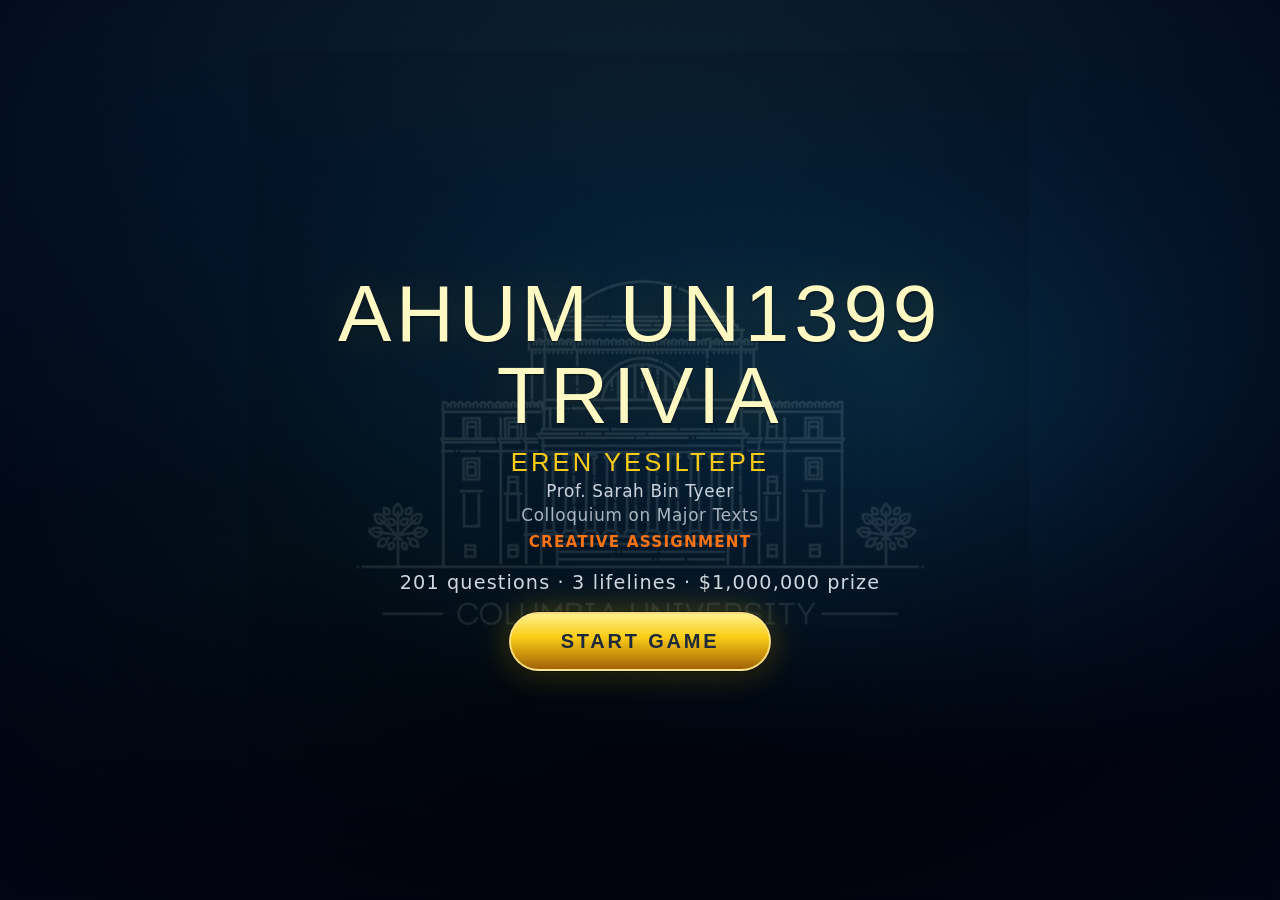
==== index.html @ 2cf1881d "Add files via upload" ====
<!DOCTYPE html>
<html lang="en">
<head>
<meta charset="UTF-8">
<meta name="viewport" content="width=device-width, initial-scale=1.0, viewport-fit=cover, maximum-scale=1.0, user-scalable=no">
<meta name="theme-color" content="#050a30">
<meta name="apple-mobile-web-app-capable" content="yes">
<meta name="apple-mobile-web-app-status-bar-style" content="black-translucent">
<title>AHUM UN1399 Trivia – Colloquium on Major Texts</title>
<link rel="stylesheet" href="styles.css">
</head>
<body>

<!-- ============ WELCOME SCREEN ============ -->
<div id="welcome" class="screen welcome active">
  <div class="welcome-logo">AHUM UN1399<br>TRIVIA</div>
  <div class="welcome-meta">
    <div class="welcome-name">Eren Yesiltepe</div>
    <div class="welcome-prof">Prof. Sarah Bin Tyeer</div>
    <div class="welcome-course">Colloquium on Major Texts</div>
    <div class="welcome-assignment">Creative Assignment</div>
  </div>
  <div class="welcome-subtitle">201 questions · 3 lifelines · $1,000,000 prize</div>
  <button class="btn" onclick="game.start()">START GAME</button>
</div>

<!-- ============ GAME SCREEN ============ -->
<div id="game" class="screen game">
  <div class="game-grid">
    <div class="play-area">
      <div class="top-bar">
        <span class="counter" id="counter">Question 1 / 15</span>
        <div class="lifelines">
          <div class="lifeline" id="ll-fifty" onclick="game.useFiftyFifty()" title="50:50 - Removes two wrong answers">50:50</div>
          <div class="lifeline" id="ll-audience" onclick="game.useAudience()" title="Ask the audience">👥</div>
          <div class="lifeline" id="ll-phone" onclick="game.usePhone()" title="Phone a friend">📞</div>
        </div>
        <button class="sound-toggle" id="sound-toggle" onclick="game.toggleSound()" title="Sound">🔊</button>
      </div>
      <div class="question-area">
        <div class="question-box" id="question-box"></div>
        <div class="answers" id="answers"></div>
      </div>
      <div class="footer">
        <button class="walk-away" id="walk-away-btn" onclick="game.askWalkAway()">TAKE THE MONEY</button>
      </div>
    </div>
    <div class="ladder-area" id="ladder"></div>
  </div>
</div>

<!-- ============ END SCREEN ============ -->
<div id="end" class="screen end">
  <div class="end-icon" id="end-icon">🏆</div>
  <h2 id="end-title"></h2>
  <div class="prize-display" id="end-prize"></div>
  <p id="end-message"></p>
  <button class="btn" onclick="location.reload()">PLAY AGAIN</button>
</div>

<!-- ============ MODALS ============ -->
<div class="modal-overlay" id="modal-confirm">
  <div class="modal">
    <h3>Is that your final answer?</h3>
    <p id="confirm-text" style="color: var(--orange); font-weight: bold; font-size: 1.2rem;"></p>
    <p style="font-size: 0.95rem; opacity: 0.85;">If you say yes, your answer will be locked in.</p>
    <div class="confirm-buttons">
      <button class="btn btn-yes" onclick="game.confirmAnswer()">YES, FINAL ANSWER</button>
      <button class="btn btn-no" onclick="game.cancelAnswer()">NO, LET ME THINK</button>
    </div>
  </div>
</div>

<div class="modal-overlay" id="modal-walkaway">
  <div class="modal">
    <h3>Are you sure you want to walk away?</h3>
    <p style="font-size: 1.1rem;">You'll leave with <strong style="color: var(--gold); font-size: 1.3em;" id="walkaway-amount"></strong>.</p>
    <div class="confirm-buttons">
      <button class="btn btn-yes" onclick="game.confirmWalkAway()">YES, WALK AWAY</button>
      <button class="btn btn-no" onclick="game.closeModal('modal-walkaway')">NO, KEEP PLAYING</button>
    </div>
  </div>
</div>

<div class="modal-overlay" id="modal-audience">
  <div class="modal">
    <h3>👥 Audience Poll Results</h3>
    <div class="audience-bars" id="audience-bars"></div>
    <button class="btn" onclick="game.closeModal('modal-audience')">CONTINUE</button>
  </div>
</div>

<div class="modal-overlay" id="modal-phone">
  <div class="modal">
    <h3>📞 Your Friend on the Phone</h3>
    <p id="phone-text" style="font-style: italic; font-size: 1.05rem; line-height: 1.6; color: var(--gold-light); margin: 22px 0;"></p>
    <button class="btn" onclick="game.closeModal('modal-phone')">CONTINUE</button>
  </div>
</div>

<!-- Load order matters: data first, then audio, then game logic -->
<script src="questions.js"></script>
<script src="audio.js"></script>
<script src="game.js"></script>
</body>
</html>
---- styles.css ----
* { box-sizing: border-box; margin: 0; padding: 0; -webkit-tap-highlight-color: transparent; }

:root {
  /* Columbia-style broadcast blues + gold runway */
  --bg-deep: #020617;
  --bg-mid: #082f49;
  --bg-light: #0c4a6e;
  --bg-glow: #155e75;
  --gold: #facc15;
  --gold-dark: #a16207;
  --gold-light: #fef9c3;
  --orange: #f97316;
  --orange-deep: #c2410c;
  --green: #22c55e;
  --green-bright: #4ade80;
  --red: #ef4444;
  --red-deep: #991b1b;
  --text: #f8fafc;
  --safe: #fde047;
  --vh: 1vh;
  --font-display: 'Bebas Neue', 'Impact', sans-serif;
  --font-ui: 'DM Sans', 'Segoe UI', system-ui, sans-serif;
  --font-mono-stats: 'Montserrat', sans-serif;
}

html, body {
  height: 100%;
  font-family: var(--font-ui);
  color: var(--text);
  background:
    radial-gradient(ellipse 120% 80% at 50% -20%, rgba(250, 204, 21, 0.12) 0%, transparent 52%),
    radial-gradient(ellipse at 70% 40%, rgba(8, 47, 73, 0.95) 0%, transparent 55%),
    radial-gradient(ellipse at 20% 60%, rgba(6, 78, 59, 0.18) 0%, transparent 45%),
    linear-gradient(180deg, var(--bg-mid) 0%, var(--bg-deep) 55%, #000 100%);
  background-color: var(--bg-deep);
  background-attachment: fixed;
  overflow: hidden;
  user-select: none;
  -webkit-user-select: none;
  -webkit-text-size-adjust: 100%;
  touch-action: manipulation;
}

.stage-vignette {
  position: fixed;
  inset: 0;
  pointer-events: none;
  z-index: 3;
  background: radial-gradient(ellipse at center, transparent 52%, rgba(0, 0, 0, 0.38) 100%);
}

body {
  padding: env(safe-area-inset-top) env(safe-area-inset-right) env(safe-area-inset-bottom) env(safe-area-inset-left);
}

body::before {
  content: '';
  position: fixed;
  inset: 0;
  background:
    linear-gradient(rgba(15, 23, 42, 0.18) 1px, transparent 1px),
    linear-gradient(90deg, rgba(15, 23, 42, 0.15) 1px, transparent 1px);
  background-size: 100% 5px, 5px 100%;
  opacity: 0.22;
  pointer-events: none;
  z-index: 1;
}

.screen {
  display: none;
  position: relative;
  z-index: 4;
}
.screen.active { display: flex; }

.welcome-broadcast-strip {
  position: absolute;
  top: 0;
  left: 0;
  right: 0;
  display: flex;
  align-items: center;
  justify-content: space-between;
  gap: 12px;
  flex-wrap: wrap;
  padding: 8px 20px;
  font-family: var(--font-mono-stats);
  font-size: 0.62rem;
  font-weight: 600;
  letter-spacing: 0.2em;
  text-transform: uppercase;
  background: rgba(15, 23, 42, 0.92);
  border-bottom: 1px solid rgba(250, 204, 21, 0.2);
  color: rgba(248, 250, 252, 0.78);
  z-index: 2;
}
.strip-live {
  color: rgba(251, 113, 133, 0.95);
}
.strip-title {
  flex: 1;
  text-align: center;
  color: var(--gold-light);
  line-height: 1.25;
  letter-spacing: 0.06em;
  font-size: clamp(0.52rem, 1.2vw, 0.68rem);
  max-width: 78%;
  padding: 0 6px;
}
.strip-prize-top {
  color: rgba(226, 232, 240, 0.9);
}

.welcome-frame {
  position: relative;
  padding: 44px 36px 40px;
  border: 1px solid rgba(250, 204, 21, 0.22);
  border-radius: 12px;
  background: rgba(15, 23, 42, 0.55);
  backdrop-filter: blur(12px);
  -webkit-backdrop-filter: blur(12px);
  box-shadow:
    0 1px 0 rgba(255, 255, 255, 0.04),
    0 32px 64px rgba(0, 0, 0, 0.5);
}

.welcome-corner {
  position: absolute;
  width: 22px;
  height: 22px;
  border-color: var(--gold);
  border-style: solid;
  pointer-events: none;
}
.welcome-corner.tl { top: 10px; left: 10px; border-width: 3px 0 0 3px; }
.welcome-corner.tr { top: 10px; right: 10px; border-width: 3px 3px 0 0; }
.welcome-corner.bl { bottom: 10px; left: 10px; border-width: 0 0 3px 3px; }
.welcome-corner.br { bottom: 10px; right: 10px; border-width: 0 3px 3px 0; }

/* === WELCOME SCREEN === */
.welcome {
  flex-direction: column;
  justify-content: center;
  align-items: center;
  min-height: 100vh;
  min-height: calc(var(--vh, 1vh) * 100);
  text-align: center;
  padding: 72px 20px 28px;
  position: relative;
  overflow: hidden;
}
.welcome::before {
  content: '';
  position: absolute;
  inset: 0;
  background-image: url('columbia-logo.png');
  background-repeat: no-repeat;
  background-position: center 42%;
  background-size: clamp(420px, 75vw, 780px) auto;
  filter: invert(1) brightness(1.4) sepia(0.3) hue-rotate(15deg) saturate(2);
  opacity: 0.10;
  pointer-events: none;
  z-index: 0;
  mix-blend-mode: screen;
}
.welcome::after {
  content: '';
  position: absolute;
  inset: 0;
  background: radial-gradient(ellipse at center, transparent 30%, rgba(2, 6, 23, 0.55) 70%, rgba(2, 6, 23, 0.85) 100%);
  pointer-events: none;
  z-index: 1;
}
.welcome > * {
  position: relative;
  z-index: 2;
}
.welcome-logo {
  font-family: var(--font-display);
  font-size: clamp(2.4rem, 9vw, 5rem);
  font-weight: 400;
  color: var(--gold-light);
  text-shadow:
    0 1px 2px rgba(0, 0, 0, 0.6),
    0 0 40px rgba(250, 204, 21, 0.15);
  margin-bottom: 12px;
  letter-spacing: 0.06em;
  animation: pulse-glow 4s ease-in-out infinite;
  line-height: 1.02;
}
.welcome-logo-accent {
  color: var(--gold);
  display: inline-block;
  margin-top: 0.06em;
}
.welcome-logo-img {
  width: clamp(80px, 15vw, 130px);
  height: auto;
  margin-bottom: 16px;
  filter: brightness(0) invert(1) opacity(0.85);
  animation: pulse-glow 4s ease-in-out infinite;
}
.welcome-meta {
  display: flex;
  flex-direction: column;
  align-items: center;
  gap: 4px;
  margin-bottom: 20px;
}
.welcome-name {
  font-family: var(--font-display);
  font-size: clamp(1.1rem, 3vw, 1.6rem);
  color: var(--gold);
  letter-spacing: 0.12em;
  text-transform: uppercase;
}
.welcome-prof {
  font-size: clamp(0.85rem, 2vw, 1.05rem);
  color: rgba(226, 232, 240, 0.9);
  letter-spacing: 0.04em;
}
.welcome-course {
  font-size: clamp(0.85rem, 2vw, 1.05rem);
  color: rgba(226, 232, 240, 0.75);
  letter-spacing: 0.04em;
}
.welcome-assignment {
  font-size: clamp(0.78rem, 1.8vw, 0.95rem);
  color: var(--orange);
  letter-spacing: 0.08em;
  text-transform: uppercase;
  margin-top: 4px;
  font-weight: 600;
}
.welcome-subtitle {
  color: rgba(226, 232, 240, 0.92);
  font-size: clamp(0.9rem, 2.1vw, 1.2rem);
  margin-bottom: 18px;
  letter-spacing: 0.06em;
  padding: 0 10px;
  font-weight: 500;
}
.welcome-subtitle strong {
  color: var(--gold);
}

.welcome-modes-intro {
  max-width: 28rem;
  margin: -12px auto 26px auto;
  font-size: 0.875rem;
  line-height: 1.55;
  color: rgba(203, 213, 225, 0.9);
  font-weight: 400;
}

.start-options {
  display: flex;
  flex-direction: column;
  gap: 14px;
  align-items: stretch;
  width: 100%;
  max-width: 22rem;
  margin-top: 0;
}

.btn-primary-game {
  width: 100%;
}

.btn-outline-game {
  width: 100%;
  margin: 0;
  padding: 14px 28px;
  font-size: 0.82rem;
  letter-spacing: 0.14em;
  background: transparent;
  color: var(--gold-light);
  border: 1px solid rgba(250, 204, 21, 0.45);
  box-shadow: none;
}
.btn-outline-game:hover {
  background: rgba(250, 204, 21, 0.08);
  border-color: rgba(250, 204, 21, 0.75);
  transform: translateY(-1px);
  box-shadow: 0 8px 24px rgba(0, 0, 0, 0.3);
}

#bank-count {
  font-variant-numeric: tabular-nums;
}

@keyframes pulse-glow {
  0%, 100% { opacity: 1; transform: translateY(0); }
  50% { opacity: 0.93; transform: translateY(-1px); }
}

.btn {
  background: linear-gradient(180deg, #fef08a 0%, var(--gold) 42%, var(--gold-dark) 100%);
  color: #1e293b;
  border: 2px solid rgba(253, 230, 138, 0.9);
  padding: 16px 50px;
  font-size: clamp(0.95rem, 1.8vw, 1.25rem);
  font-weight: 800;
  border-radius: 999px;
  cursor: pointer;
  transition: transform 0.2s ease, box-shadow 0.2s ease;
  letter-spacing: 0.14em;
  box-shadow:
    0 0 0 1px rgba(0, 0, 0, 0.35),
    0 8px 24px rgba(0, 0, 0, 0.45),
    0 0 32px rgba(250, 204, 21, 0.35);
  font-family: var(--font-mono-stats);
  text-transform: uppercase;
  min-height: 48px;
}
.btn:hover {
  transform: scale(1.05) translateY(-2px);
  box-shadow: 0 0 50px rgba(255, 215, 0, 0.9), 0 6px 20px rgba(0,0,0,0.4);
}
.btn:active { transform: scale(0.98); }

/* === GAME SCREEN === */
.game {
  flex-direction: column;
  height: 100vh;
  height: calc(var(--vh, 1vh) * 100);
  padding: 12px 14px 14px;
  gap: 10px;
}

.studio-header {
  flex-shrink: 0;
  display: flex;
  align-items: center;
  justify-content: space-between;
  gap: 12px;
  flex-wrap: wrap;
  padding: 8px 12px;
  background: rgba(15, 23, 42, 0.75);
  border: 1px solid rgba(250, 204, 21, 0.25);
  border-radius: 6px;
  box-shadow: inset 0 1px 0 rgba(255, 255, 255, 0.05);
}

.studio-brand {
  display: flex;
  flex-direction: column;
  gap: 2px;
}
.studio-mark {
  font-family: var(--font-display);
  font-size: clamp(1.35rem, 3.5vw, 1.75rem);
  letter-spacing: 0.08em;
  color: var(--gold-light);
  line-height: 1;
}
.studio-sub {
  font-size: 0.7rem;
  font-weight: 600;
  letter-spacing: 0.12em;
  text-transform: uppercase;
  color: rgba(148, 163, 184, 0.95);
}

.studio-badges {
  display: flex;
  flex-wrap: wrap;
  gap: 8px;
  align-items: center;
  justify-content: flex-end;
}
.badge-live {
  font-family: var(--font-mono-stats);
  font-weight: 800;
  font-size: 0.65rem;
  letter-spacing: 0.14em;
  padding: 5px 10px;
  border-radius: 4px;
  background: rgba(127, 29, 29, 0.6);
  color: #fecaca;
  border: 1px solid rgba(248, 113, 113, 0.5);
}
.badge-prize {
  font-family: var(--font-mono-stats);
  font-size: 0.62rem;
  font-weight: 700;
  letter-spacing: 0.14em;
  color: rgba(226, 232, 240, 0.9);
  padding: 5px 10px;
  border-radius: 4px;
  background: rgba(12, 74, 110, 0.55);
  border: 1px solid rgba(56, 189, 248, 0.35);
}
.badge-prize strong {
  display: inline-block;
  margin-left: 6px;
  color: var(--gold);
}

.game-grid {
  display: grid;
  grid-template-columns: 1fr minmax(248px, 300px);
  gap: 16px;
  flex: 1;
  min-height: 0;
}
.play-area {
  display: flex;
  flex-direction: column;
  min-width: 0;
}

.stage-panel {
  flex: 1;
  display: flex;
  flex-direction: column;
  min-height: 0;
  padding: 14px 16px 14px;
  background: linear-gradient(180deg, rgba(15, 23, 42, 0.55) 0%, rgba(2, 6, 23, 0.75) 100%);
  border: 1px solid rgba(250, 204, 21, 0.28);
  border-radius: 8px;
  box-shadow:
    0 0 0 1px rgba(0, 0, 0, 0.55),
    0 20px 50px rgba(0, 0, 0, 0.5),
    inset 0 1px 0 rgba(255, 255, 255, 0.04);
}

.ladder-column {
  display: flex;
  flex-direction: column;
  min-height: 0;
}
.ladder-heading {
  font-family: var(--font-mono-stats);
  font-size: 0.68rem;
  font-weight: 800;
  letter-spacing: 0.22em;
  text-transform: uppercase;
  color: rgba(226, 232, 240, 0.8);
  margin-bottom: 8px;
  padding-left: 4px;
}
.top-bar {
  display: flex;
  align-items: center;
  justify-content: space-between;
  margin-bottom: 20px;
  gap: 15px;
  flex-wrap: wrap;
}
.counter {
  background: rgba(15, 23, 42, 0.9);
  border: 1px solid rgba(250, 204, 21, 0.55);
  padding: 7px 16px;
  border-radius: 6px;
  color: var(--gold-light);
  font-weight: 700;
  font-size: 0.82rem;
  white-space: nowrap;
  font-family: var(--font-mono-stats);
  letter-spacing: 0.06em;
  box-shadow: inset 0 0 18px rgba(250, 204, 21, 0.08);
}

.lifelines {
  display: flex;
  gap: 8px;
  flex: 1;
  justify-content: center;
  flex-wrap: wrap;
  align-items: center;
  max-width: 100%;
}
.lifeline {
  width: 64px;
  height: 64px;
  border: 2px solid rgba(253, 230, 138, 0.75);
  border-radius: 50%;
  background: radial-gradient(circle at 35% 30%, rgba(56, 189, 248, 0.18), var(--bg-deep) 70%);
  cursor: pointer;
  display: flex;
  align-items: center;
  justify-content: center;
  flex-direction: column;
  gap: 0;
  font-size: 0.82rem;
  font-weight: 800;
  color: var(--gold-light);
  transition: transform 0.2s ease, box-shadow 0.2s ease;
  position: relative;
  flex-shrink: 0;
  font-family: var(--font-mono-stats);
  letter-spacing: 0.04em;
  box-shadow: 0 4px 12px rgba(0, 0, 0, 0.35);
}

.lifeline-label {
  line-height: 1;
}

.lifeline-ico {
  font-size: 1.25rem;
  line-height: 1;
}

.lifeline-sr {
  position: absolute;
  width: 1px;
  height: 1px;
  padding: 0;
  margin: -1px;
  overflow: hidden;
  clip: rect(0, 0, 0, 0);
  white-space: nowrap;
  border: 0;
}

.lifeline-switch {
  border-color: rgba(56, 189, 248, 0.7);
}
.lifeline-clue {
  border-color: rgba(244, 114, 182, 0.75);
}
.lifeline:hover:not(.used):not(.locked) {
  transform: scale(1.12) translateY(-3px);
  box-shadow: 0 0 25px var(--gold), 0 5px 15px rgba(0,0,0,0.4);
  background: radial-gradient(circle at 30% 30%, var(--bg-glow), var(--bg-light));
}
.lifeline.used, .lifeline.locked {
  cursor: not-allowed;
  opacity: 0.35;
  filter: grayscale(80%);
}
.lifeline.used::after {
  content: '';
  position: absolute;
  inset: -3px;
  border-radius: 50%;
  background: linear-gradient(135deg, transparent 45%, var(--red) 47%, var(--red) 53%, transparent 55%);
  pointer-events: none;
}
.sound-toggle {
  background: rgba(0,0,0,0.4);
  border: 2px solid var(--gold);
  border-radius: 50%;
  width: 45px;
  height: 45px;
  cursor: pointer;
  font-size: 1.2rem;
  color: var(--gold);
  display: flex;
  align-items: center;
  justify-content: center;
  transition: all 0.2s;
  flex-shrink: 0;
}
.sound-toggle:hover { transform: scale(1.1); box-shadow: 0 0 15px var(--gold); }

.question-area {
  flex: 1;
  display: flex;
  flex-direction: column;
  justify-content: center;
  min-height: 0;
}
.question-box {
  background:
    linear-gradient(180deg, rgba(12, 74, 110, 0.55) 0%, rgba(2, 6, 23, 0.92) 100%);
  border: 2px solid rgba(250, 204, 21, 0.45);
  border-radius: 10px;
  padding: 32px 26px 24px;
  min-height: 110px;
  display: flex;
  align-items: center;
  justify-content: center;
  text-align: center;
  font-size: clamp(0.95rem, 1.85vw, 1.35rem);
  font-weight: 600;
  box-shadow:
    0 0 40px rgba(250, 204, 21, 0.12),
    inset 0 0 40px rgba(8, 47, 73, 0.5),
    0 12px 32px rgba(0, 0, 0, 0.45);
  margin-bottom: 22px;
  line-height: 1.5;
  position: relative;
  animation: slide-in 0.5s ease-out;
}

.question-box::before {
  content: 'Columbia Quiz';
  position: absolute;
  top: 10px;
  left: 14px;
  font-family: var(--font-mono-stats);
  font-size: 0.58rem;
  font-weight: 800;
  letter-spacing: 0.28em;
  text-transform: uppercase;
  color: rgba(226, 232, 240, 0.45);
  pointer-events: none;
}

.question-box::after {
  content: '';
  position: absolute;
  bottom: -2px;
  left: -2px;
  right: -2px;
  height: 4px;
  background: linear-gradient(90deg, transparent, rgba(250, 204, 21, 0.55), transparent);
  pointer-events: none;
}
@keyframes slide-in {
  from { transform: translateY(20px); opacity: 0; }
  to { transform: translateY(0); opacity: 1; }
}

.answers {
  display: grid;
  grid-template-columns: 1fr 1fr;
  gap: 15px;
}
.answer {
  background: linear-gradient(135deg, var(--bg-light) 0%, var(--bg-mid) 100%);
  border: 2px solid var(--gold);
  border-radius: 50px;
  padding: 15px 22px;
  font-size: clamp(0.85rem, 1.4vw, 1.15rem);
  cursor: pointer;
  display: flex;
  align-items: center;
  gap: 12px;
  transition: all 0.3s;
  text-align: left;
  position: relative;
  overflow: hidden;
  font-family: inherit;
  color: white;
  font-weight: 600;
  min-height: 60px;
  animation: answer-in 0.4s ease-out backwards;
}
.answer:nth-child(1) { animation-delay: 0.1s; }
.answer:nth-child(2) { animation-delay: 0.2s; }
.answer:nth-child(3) { animation-delay: 0.3s; }
.answer:nth-child(4) { animation-delay: 0.4s; }
@keyframes answer-in {
  from { transform: translateX(-30px); opacity: 0; }
  to { transform: translateX(0); opacity: 1; }
}
.answer .letter {
  color: var(--gold);
  font-weight: 900;
  font-size: 1.15em;
  min-width: 28px;
  flex-shrink: 0;
}
.answer:hover:not(.disabled):not(.locked) {
  background: linear-gradient(135deg, var(--bg-glow) 0%, var(--bg-light) 100%);
  box-shadow: 0 0 22px var(--gold);
  transform: scale(1.02);
}
.answer.selected {
  background: linear-gradient(135deg, var(--orange), var(--orange-deep));
  border-color: var(--orange);
  box-shadow: 0 0 35px var(--orange);
  animation: pulse-orange 0.9s ease-in-out infinite;
}
.answer.selected .letter { color: white; }
@keyframes pulse-orange {
  0%, 100% { box-shadow: 0 0 30px var(--orange); }
  50% { box-shadow: 0 0 55px var(--orange), 0 0 80px var(--orange); }
}
.answer.correct {
  background: linear-gradient(135deg, var(--green), #008040) !important;
  border-color: var(--green) !important;
  box-shadow: 0 0 50px var(--green) !important;
  animation: flash-green 0.5s ease 4 !important;
}
.answer.correct .letter { color: white !important; }
@keyframes flash-green {
  0%, 100% { background: linear-gradient(135deg, var(--green), #008040); }
  50% { background: linear-gradient(135deg, var(--green-bright), var(--green)); box-shadow: 0 0 80px var(--green-bright); }
}
.answer.wrong {
  background: linear-gradient(135deg, var(--red), var(--red-deep)) !important;
  border-color: var(--red) !important;
  box-shadow: 0 0 35px var(--red) !important;
  animation: shake 0.4s ease 2 !important;
}
.answer.wrong .letter { color: white !important; }
@keyframes shake {
  0%, 100% { transform: translateX(0); }
  25% { transform: translateX(-8px); }
  75% { transform: translateX(8px); }
}
.answer.disabled, .answer.locked { cursor: not-allowed; }
.answer.hidden {
  visibility: hidden;
  opacity: 0;
  transition: opacity 0.4s;
}

/* === MONEY LADDER === */
.ladder-area {
  flex: 1;
  min-height: 0;
  background: linear-gradient(180deg, rgba(15, 23, 42, 0.85) 0%, rgba(2, 6, 23, 0.75) 100%);
  border: 1px solid rgba(250, 204, 21, 0.35);
  border-radius: 8px;
  padding: 10px 6px;
  overflow-y: auto;
  display: flex;
  flex-direction: column-reverse;
  gap: 4px;
  box-shadow: inset 0 0 28px rgba(8, 47, 73, 0.45);
  -webkit-overflow-scrolling: touch;
}
.ladder-area::-webkit-scrollbar { width: 6px; height: 6px; }
.ladder-area::-webkit-scrollbar-track { background: transparent; }
.ladder-area::-webkit-scrollbar-thumb { background: var(--gold-dark); border-radius: 3px; }

.rung {
  display: flex;
  justify-content: space-between;
  align-items: center;
  padding: 8px 12px;
  border-radius: 6px;
  font-weight: 700;
  transition: transform 0.25s ease, box-shadow 0.25s ease, color 0.25s;
  font-size: 0.86rem;
  font-family: var(--font-mono-stats);
  letter-spacing: 0.03em;
  color: rgba(226, 232, 240, 0.5);
}
.rung.safe { color: var(--safe); font-weight: 800; }
.rung.current {
  background: linear-gradient(90deg, #9a3412, var(--orange), #9a3412);
  color: white !important;
  border: 1px solid rgba(254, 215, 170, 0.45);
  box-shadow: 0 0 20px rgba(249, 115, 22, 0.45), inset 0 0 12px rgba(255, 255, 255, 0.08);
  transform: scale(1.03);
}
.rung.passed {
  color: var(--gold-light);
  text-shadow: 0 0 10px rgba(250, 204, 21, 0.25);
}
.rung-num {
  opacity: 0.85;
  margin-right: 8px;
  display: inline-block;
  min-width: 18px;
  text-align: right;
  font-variant-numeric: tabular-nums;
}
.rung-amount {
  font-weight: 800;
  font-size: 0.98em;
}

/* === FOOTER === */
.footer {
  margin-top: 20px;
  display: flex;
  justify-content: center;
  gap: 15px;
  flex-wrap: wrap;
}
.walk-away {
  background: linear-gradient(135deg, var(--red-deep), #5e0000);
  color: white;
  border: 2px solid #ff6666;
  padding: 11px 32px;
  font-size: 0.95rem;
  font-weight: bold;
  border-radius: 30px;
  cursor: pointer;
  transition: all 0.25s;
  font-family: inherit;
  letter-spacing: 1px;
  min-height: 44px;
}
.walk-away:hover:not(:disabled) {
  box-shadow: 0 0 25px var(--red);
  transform: scale(1.05);
  background: linear-gradient(135deg, var(--red), var(--red-deep));
}
.walk-away:disabled {
  opacity: 0.4;
  cursor: not-allowed;
}

/* === END SCREEN === */
.end {
  flex-direction: column;
  justify-content: center;
  align-items: center;
  min-height: 100vh;
  min-height: calc(var(--vh, 1vh) * 100);
  text-align: center;
  padding: 20px;
}
.end-icon {
  font-size: clamp(3rem, 10vw, 6rem);
  margin-bottom: 10px;
  animation: bounce 1.5s ease-in-out infinite;
}
.end h2 {
  font-size: clamp(1.4rem, 4vw, 3rem);
  margin-bottom: 15px;
  color: var(--gold);
  text-shadow: 0 0 20px var(--gold-dark);
  padding: 0 10px;
}
.prize-display {
  font-size: clamp(1.8rem, 7vw, 5rem);
  color: var(--gold);
  text-shadow: 0 0 30px var(--gold), 0 0 60px var(--gold-dark);
  margin: 20px 0 30px 0;
  font-weight: 900;
  letter-spacing: 2px;
  animation: pulse-glow 2s ease-in-out infinite;
}
.end p {
  font-size: clamp(0.95rem, 2vw, 1.3rem);
  margin-bottom: 30px;
  color: var(--gold-light);
  max-width: 600px;
  line-height: 1.6;
  padding: 0 15px;
}
@keyframes bounce {
  0%, 100% { transform: translateY(0); }
  50% { transform: translateY(-15px); }
}

/* === MODAL === */
.modal-overlay {
  position: fixed;
  inset: 0;
  background: rgba(0, 0, 0, 0.85);
  display: none;
  justify-content: center;
  align-items: center;
  z-index: 100;
  padding: 20px;
  backdrop-filter: blur(4px);
  -webkit-backdrop-filter: blur(4px);
  overflow-y: auto;
}
.modal-overlay.active {
  display: flex;
  animation: fade-in 0.3s ease;
}
@keyframes fade-in {
  from { opacity: 0; }
  to { opacity: 1; }
}
.modal {
  background: linear-gradient(135deg, var(--bg-mid), var(--bg-deep));
  border: 3px solid var(--gold);
  border-radius: 20px;
  padding: 35px 30px;
  max-width: 520px;
  width: 100%;
  text-align: center;
  box-shadow: 0 0 60px var(--gold), 0 10px 40px rgba(0,0,0,0.5);
  animation: pop-in 0.35s cubic-bezier(0.34, 1.56, 0.64, 1);
  max-height: calc(100vh - 40px);
  overflow-y: auto;
}
@keyframes pop-in {
  from { transform: scale(0.7); opacity: 0; }
  to { transform: scale(1); opacity: 1; }
}
.modal h3 {
  color: var(--gold-light);
  margin-bottom: 18px;
  font-size: clamp(1.1rem, 3vw, 1.7rem);
  text-shadow: 0 0 15px var(--gold-dark);
  line-height: 1.3;
  font-family: var(--font-display);
  letter-spacing: 0.04em;
}

.modal-clue-text {
  font-size: 1.08rem;
  line-height: 1.55;
  color: rgba(254, 240, 138, 0.95);
  margin: 10px 0 6px;
  font-weight: 500;
}
.modal p {
  margin: 12px 0;
  font-size: 1.05rem;
  line-height: 1.5;
}
.confirm-buttons {
  display: flex;
  gap: 15px;
  justify-content: center;
  margin-top: 25px;
  flex-wrap: wrap;
}
.btn-yes {
  background: linear-gradient(135deg, var(--green-bright), var(--green));
  color: white;
  border-color: var(--green);
  box-shadow: 0 0 20px rgba(0,200,80,0.4);
  padding: 12px 28px;
  font-size: 1rem;
}
.btn-no {
  background: linear-gradient(135deg, var(--red), var(--red-deep));
  color: white;
  border-color: var(--red);
  box-shadow: 0 0 20px rgba(255,23,68,0.4);
  padding: 12px 28px;
  font-size: 1rem;
}

/* === AUDIENCE CHART === */
.audience-bars {
  display: flex;
  justify-content: space-around;
  align-items: flex-end;
  height: 220px;
  gap: 15px;
  margin: 30px 10px 35px 10px;
  padding: 0 5px;
}
.audience-col {
  flex: 1;
  display: flex;
  flex-direction: column;
  align-items: center;
  gap: 6px;
  height: 100%;
  justify-content: flex-end;
  position: relative;
}
.audience-percent {
  font-weight: bold;
  font-size: 1.05rem;
  color: var(--gold);
  text-shadow: 0 0 8px var(--gold-dark);
}
.audience-bar {
  width: 100%;
  background: linear-gradient(0deg, var(--gold-dark), var(--gold), var(--gold-light));
  border-radius: 5px 5px 0 0;
  transition: height 1.6s cubic-bezier(0.34, 1.4, 0.64, 1);
  height: 0;
  box-shadow: 0 0 12px rgba(255,215,0,0.4), inset 0 0 8px rgba(255,255,255,0.2);
  border: 1px solid var(--gold);
  border-bottom: none;
}
.audience-letter {
  font-weight: 900;
  font-size: 1.2rem;
  color: var(--gold);
}

/* === RESPONSIVE === */
@media (max-width: 900px) {
  .studio-header {
    flex-direction: column;
    align-items: flex-start;
  }
  .studio-badges { justify-content: flex-start; }
  .game-grid {
    grid-template-columns: 1fr;
    grid-template-rows: auto 1fr;
  }
  .ladder-column {
    flex-direction: row;
    align-items: center;
    gap: 12px;
  }
  .ladder-heading {
    writing-mode: vertical-rl;
    transform: rotate(180deg);
    margin-bottom: 0;
    flex-shrink: 0;
    letter-spacing: 0.12em;
  }
  .ladder-area {
    max-height: 110px;
    flex-direction: row-reverse;
    overflow-x: auto;
    overflow-y: hidden;
    padding: 8px;
  }
  .rung {
    flex-shrink: 0;
    min-width: 130px;
    font-size: 0.85rem;
    padding: 7px 12px;
  }
  .answers {
    grid-template-columns: 1fr;
    gap: 10px;
  }
  .answer {
    min-height: 52px;
    padding: 12px 18px;
  }
  .lifeline {
    width: 58px;
    height: 58px;
    font-size: 1.05rem;
  }
  .top-bar {
    gap: 10px;
  }
  .counter {
    font-size: 0.85rem;
    padding: 5px 12px;
  }
}

@media (max-width: 600px) {
  .game { padding: 12px 10px; gap: 10px; }
  .question-box {
    padding: 28px 16px 20px;
    min-height: 90px;
    margin-bottom: 18px;
    font-size: 1rem;
  }
  .top-bar { margin-bottom: 12px; gap: 8px; }
  .lifelines { gap: 8px; order: 3; flex-basis: 100%; justify-content: space-around; }
  .counter { order: 1; }
  .sound-toggle { order: 2; width: 40px; height: 40px; font-size: 1.05rem; }
  .lifeline { width: 54px; height: 54px; font-size: 0.95rem; border-width: 2px; }
  .answer {
    min-height: 50px;
    padding: 11px 16px;
    font-size: 0.95rem;
    border-radius: 30px;
  }
  .answer .letter { font-size: 1.05em; min-width: 22px; }
  .modal { padding: 25px 18px; }
  .audience-bars { height: 180px; gap: 10px; }
  .footer { margin-top: 12px; }
  .walk-away { padding: 10px 24px; font-size: 0.88rem; }
  .ladder-area { max-height: 90px; }
  .rung {
    min-width: 110px;
    font-size: 0.78rem;
    padding: 6px 10px;
  }
}

@media (max-width: 380px) {
  .game { padding: 8px; gap: 8px; }
  .welcome-logo { letter-spacing: 1.5px; }
  .question-box { padding: 14px 12px; min-height: 80px; margin-bottom: 14px; font-size: 0.92rem; }
  .lifeline { width: 48px; height: 48px; font-size: 0.85rem; }
  .lifelines { gap: 6px; }
  .answer { padding: 10px 14px; font-size: 0.9rem; min-height: 46px; }
  .answer .letter { min-width: 20px; }
  .modal { padding: 20px 14px; }
  .modal h3 { font-size: 1.05rem; }
  .audience-bars { height: 150px; gap: 6px; margin: 20px 5px 25px 5px; }
  .audience-percent { font-size: 0.9rem; }
  .audience-letter { font-size: 1rem; }
  .confirm-buttons { gap: 10px; }
  .btn-yes, .btn-no { padding: 10px 18px; font-size: 0.9rem; letter-spacing: 1px; }
  .walk-away { padding: 9px 18px; font-size: 0.82rem; letter-spacing: 0.5px; }
  .rung { min-width: 95px; font-size: 0.72rem; padding: 5px 8px; }
}

/* Hide ladder on small landscape screens to free space */
@media (max-height: 480px) and (orientation: landscape) and (max-width: 900px) {
  .ladder-column { display: none; }
  .game-grid { grid-template-columns: 1fr; }
  .studio-header { display: none; }
  .top-bar { margin-bottom: 8px; }
  .question-box { min-height: 60px; padding: 26px 16px 16px; margin-bottom: 10px; }
  .question-box::before { font-size: 0.5rem; letter-spacing: 0.15em; }
  .footer { margin-top: 8px; }
}

/* Optional per-question citation (see questions.js "source" field) */
.question-source {
  font-size: 0.78rem;
  font-weight: 500;
  color: rgba(203, 213, 225, 0.88);
  text-align: center;
  margin: -12px 0 16px;
  padding: 0 12px;
  line-height: 1.4;
  font-style: italic;
}
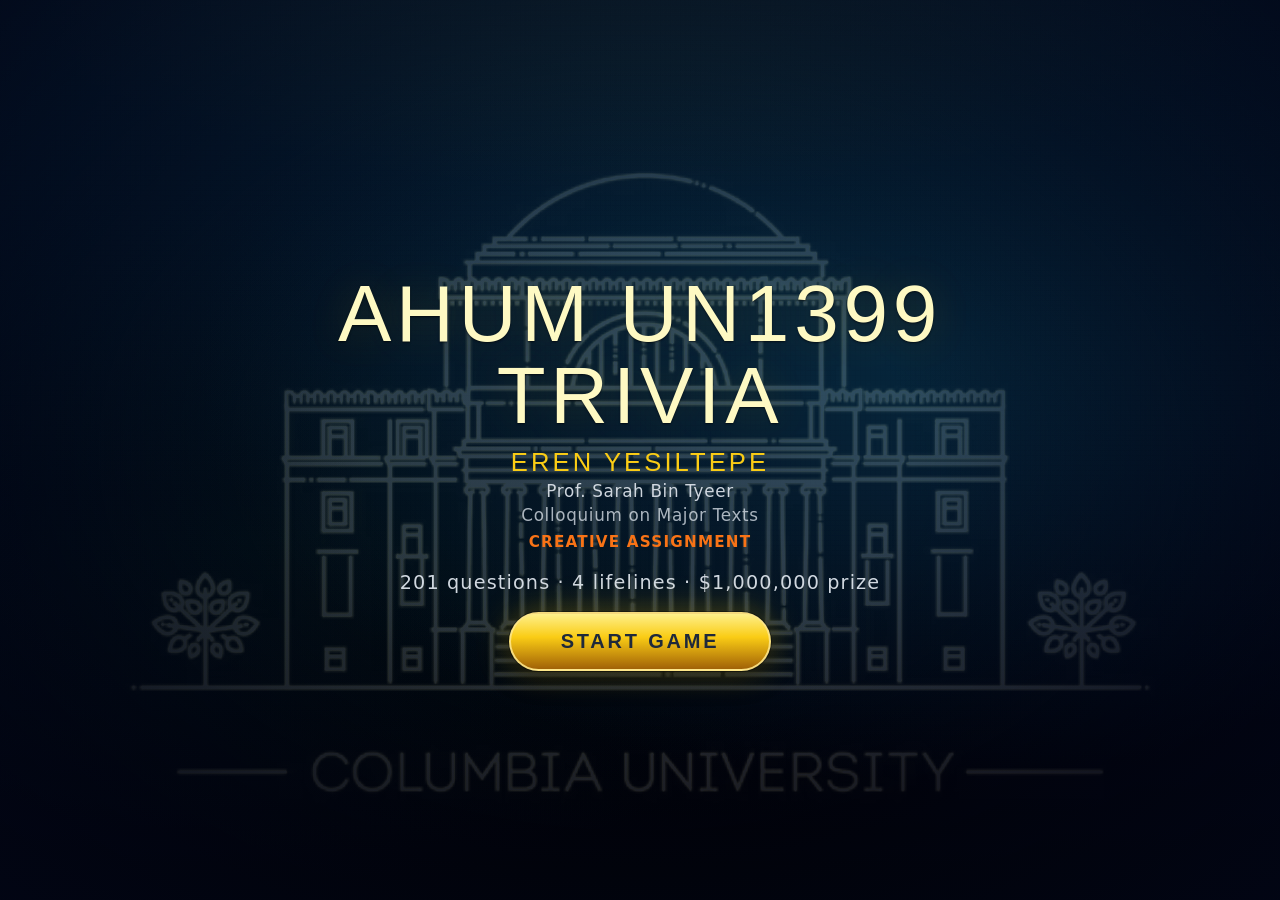
==== commit 2ee1acac: "Add files via upload" ====
--- a/index.html
+++ b/index.html
@@ -20,7 +20,7 @@
     <div class="welcome-course">Colloquium on Major Texts</div>
     <div class="welcome-assignment">Creative Assignment</div>
   </div>
-  <div class="welcome-subtitle">201 questions · 3 lifelines · $1,000,000 prize</div>
+  <div class="welcome-subtitle">201 questions · 4 lifelines · $1,000,000 prize</div>
   <button class="btn" onclick="game.start()">START GAME</button>
 </div>
 
@@ -31,9 +31,10 @@
       <div class="top-bar">
         <span class="counter" id="counter">Question 1 / 15</span>
         <div class="lifelines">
-          <div class="lifeline" id="ll-fifty" onclick="game.useFiftyFifty()" title="50:50 - Removes two wrong answers">50:50</div>
+          <div class="lifeline" id="ll-fifty" onclick="game.useFiftyFifty()" title="50:50 - Removes wrong answers">50:50</div>
           <div class="lifeline" id="ll-audience" onclick="game.useAudience()" title="Ask the audience">👥</div>
           <div class="lifeline" id="ll-phone" onclick="game.usePhone()" title="Phone a friend">📞</div>
+          <div class="lifeline lifeline-sarah" id="ll-sarah" onclick="game.useSarah()" title="Ask Prof. Sarah Bin Tyeer - always correct!">🎓</div>
         </div>
         <button class="sound-toggle" id="sound-toggle" onclick="game.toggleSound()" title="Sound">🔊</button>
       </div>
@@ -98,6 +99,14 @@
   </div>
 </div>
 
+<div class="modal-overlay" id="modal-sarah">
+  <div class="modal">
+    <h3>🎓 Prof. Sarah Bin Tyeer Says</h3>
+    <p id="sarah-text" style="font-style: italic; font-size: 1.05rem; line-height: 1.6; color: var(--gold-light); margin: 22px 0;"></p>
+    <button class="btn" onclick="game.closeModal('modal-sarah')">CONTINUE</button>
+  </div>
+</div>
+
 <!-- Load order matters: data first, then audio, then game logic -->
 <script src="questions.js"></script>
 <script src="audio.js"></script>
--- a/styles.css
+++ b/styles.css
@@ -155,10 +155,10 @@
   inset: 0;
   background-image: url('columbia-logo.png');
   background-repeat: no-repeat;
-  background-position: center 42%;
-  background-size: clamp(420px, 75vw, 780px) auto;
-  filter: invert(1) brightness(1.4) sepia(0.3) hue-rotate(15deg) saturate(2);
-  opacity: 0.10;
+  background-position: center 48%;
+  background-size: clamp(700px, 130vw, 1400px) auto;
+  filter: invert(1) brightness(1.5) sepia(0.4) hue-rotate(15deg) saturate(2.2);
+  opacity: 0.16;
   pointer-events: none;
   z-index: 0;
   mix-blend-mode: screen;
@@ -521,6 +521,16 @@
 .lifeline-clue {
   border-color: rgba(244, 114, 182, 0.75);
 }
+.lifeline-sarah {
+  border-color: var(--gold);
+  background: radial-gradient(circle at 35% 30%, rgba(250, 204, 21, 0.35), rgba(161, 98, 7, 0.4) 65%, var(--bg-deep) 100%);
+  box-shadow: 0 4px 12px rgba(0, 0, 0, 0.35), 0 0 16px rgba(250, 204, 21, 0.35);
+  animation: sarah-pulse 2.4s ease-in-out infinite;
+}
+@keyframes sarah-pulse {
+  0%, 100% { box-shadow: 0 4px 12px rgba(0, 0, 0, 0.35), 0 0 16px rgba(250, 204, 21, 0.35); }
+  50%      { box-shadow: 0 4px 12px rgba(0, 0, 0, 0.35), 0 0 28px rgba(250, 204, 21, 0.65); }
+}
 .lifeline:hover:not(.used):not(.locked) {
   transform: scale(1.12) translateY(-3px);
   box-shadow: 0 0 25px var(--gold), 0 5px 15px rgba(0,0,0,0.4);
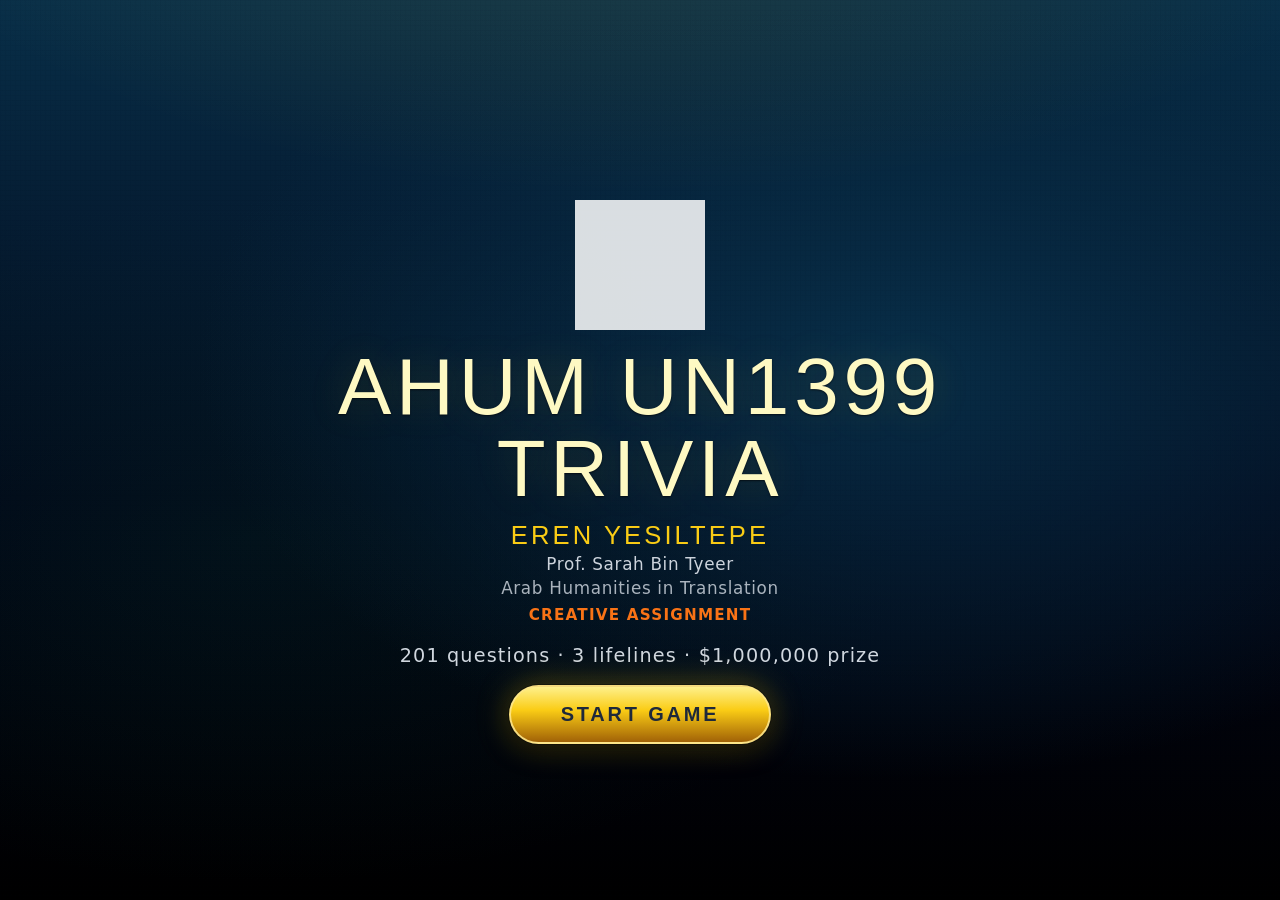
==== commit cffbf5a4: "Add files via upload" ====
--- a/index.html
+++ b/index.html
@@ -6,21 +6,22 @@
 <meta name="theme-color" content="#050a30">
 <meta name="apple-mobile-web-app-capable" content="yes">
 <meta name="apple-mobile-web-app-status-bar-style" content="black-translucent">
-<title>AHUM UN1399 Trivia – Colloquium on Major Texts</title>
+<title>AHUM UN1399 Trivia – Arab Humanities</title>
 <link rel="stylesheet" href="styles.css">
 </head>
 <body>
 
 <!-- ============ WELCOME SCREEN ============ -->
 <div id="welcome" class="screen welcome active">
+  <img src="columbia-logo.png" alt="Columbia University" class="welcome-logo-img">
   <div class="welcome-logo">AHUM UN1399<br>TRIVIA</div>
   <div class="welcome-meta">
     <div class="welcome-name">Eren Yesiltepe</div>
     <div class="welcome-prof">Prof. Sarah Bin Tyeer</div>
-    <div class="welcome-course">Colloquium on Major Texts</div>
+    <div class="welcome-course">Arab Humanities in Translation</div>
     <div class="welcome-assignment">Creative Assignment</div>
   </div>
-  <div class="welcome-subtitle">201 questions · 4 lifelines · $1,000,000 prize</div>
+  <div class="welcome-subtitle">201 questions · 3 lifelines · $1,000,000 prize</div>
   <button class="btn" onclick="game.start()">START GAME</button>
 </div>
 
@@ -31,10 +32,9 @@
       <div class="top-bar">
         <span class="counter" id="counter">Question 1 / 15</span>
         <div class="lifelines">
-          <div class="lifeline" id="ll-fifty" onclick="game.useFiftyFifty()" title="50:50 - Removes wrong answers">50:50</div>
+          <div class="lifeline" id="ll-fifty" onclick="game.useFiftyFifty()" title="50:50 - Removes two wrong answers">50:50</div>
           <div class="lifeline" id="ll-audience" onclick="game.useAudience()" title="Ask the audience">👥</div>
           <div class="lifeline" id="ll-phone" onclick="game.usePhone()" title="Phone a friend">📞</div>
-          <div class="lifeline lifeline-sarah" id="ll-sarah" onclick="game.useSarah()" title="Ask Prof. Sarah Bin Tyeer - always correct!">🎓</div>
         </div>
         <button class="sound-toggle" id="sound-toggle" onclick="game.toggleSound()" title="Sound">🔊</button>
       </div>
@@ -99,14 +99,6 @@
   </div>
 </div>
 
-<div class="modal-overlay" id="modal-sarah">
-  <div class="modal">
-    <h3>🎓 Prof. Sarah Bin Tyeer Says</h3>
-    <p id="sarah-text" style="font-style: italic; font-size: 1.05rem; line-height: 1.6; color: var(--gold-light); margin: 22px 0;"></p>
-    <button class="btn" onclick="game.closeModal('modal-sarah')">CONTINUE</button>
-  </div>
-</div>
-
 <!-- Load order matters: data first, then audio, then game logic -->
 <script src="questions.js"></script>
 <script src="audio.js"></script>
--- a/styles.css
+++ b/styles.css
@@ -146,34 +146,6 @@
   min-height: calc(var(--vh, 1vh) * 100);
   text-align: center;
   padding: 72px 20px 28px;
-  position: relative;
-  overflow: hidden;
-}
-.welcome::before {
-  content: '';
-  position: absolute;
-  inset: 0;
-  background-image: url('columbia-logo.png');
-  background-repeat: no-repeat;
-  background-position: center 48%;
-  background-size: clamp(700px, 130vw, 1400px) auto;
-  filter: invert(1) brightness(1.5) sepia(0.4) hue-rotate(15deg) saturate(2.2);
-  opacity: 0.16;
-  pointer-events: none;
-  z-index: 0;
-  mix-blend-mode: screen;
-}
-.welcome::after {
-  content: '';
-  position: absolute;
-  inset: 0;
-  background: radial-gradient(ellipse at center, transparent 30%, rgba(2, 6, 23, 0.55) 70%, rgba(2, 6, 23, 0.85) 100%);
-  pointer-events: none;
-  z-index: 1;
-}
-.welcome > * {
-  position: relative;
-  z-index: 2;
 }
 .welcome-logo {
   font-family: var(--font-display);
@@ -521,16 +493,6 @@
 .lifeline-clue {
   border-color: rgba(244, 114, 182, 0.75);
 }
-.lifeline-sarah {
-  border-color: var(--gold);
-  background: radial-gradient(circle at 35% 30%, rgba(250, 204, 21, 0.35), rgba(161, 98, 7, 0.4) 65%, var(--bg-deep) 100%);
-  box-shadow: 0 4px 12px rgba(0, 0, 0, 0.35), 0 0 16px rgba(250, 204, 21, 0.35);
-  animation: sarah-pulse 2.4s ease-in-out infinite;
-}
-@keyframes sarah-pulse {
-  0%, 100% { box-shadow: 0 4px 12px rgba(0, 0, 0, 0.35), 0 0 16px rgba(250, 204, 21, 0.35); }
-  50%      { box-shadow: 0 4px 12px rgba(0, 0, 0, 0.35), 0 0 28px rgba(250, 204, 21, 0.65); }
-}
 .lifeline:hover:not(.used):not(.locked) {
   transform: scale(1.12) translateY(-3px);
   box-shadow: 0 0 25px var(--gold), 0 5px 15px rgba(0,0,0,0.4);
@@ -1102,3 +1064,46 @@
   line-height: 1.4;
   font-style: italic;
 }
+
+/* === WISDOM TOAST — mystical quote overlay === */
+#wisdom-toast {
+  position: fixed;
+  top: 50%;
+  left: 50%;
+  transform: translate(-50%, -50%) scale(0.85);
+  z-index: 9999;
+  background: radial-gradient(ellipse at center, rgba(5, 6, 23, 0.96) 0%, rgba(2, 6, 23, 0.92) 100%);
+  border: 1px solid rgba(250, 204, 21, 0.25);
+  border-radius: 16px;
+  padding: 32px 40px;
+  max-width: 520px;
+  width: 90vw;
+  text-align: center;
+  opacity: 0;
+  pointer-events: none;
+  transition: opacity 0.6s ease, transform 0.6s ease;
+  box-shadow:
+    0 0 60px rgba(250, 204, 21, 0.08),
+    0 0 120px rgba(250, 204, 21, 0.04),
+    inset 0 0 40px rgba(250, 204, 21, 0.03);
+}
+#wisdom-toast.show {
+  opacity: 1;
+  transform: translate(-50%, -50%) scale(1);
+}
+.wisdom-text {
+  font-family: 'Georgia', 'Noto Serif', serif;
+  font-size: clamp(1rem, 2.5vw, 1.25rem);
+  color: var(--gold-light);
+  line-height: 1.7;
+  font-style: italic;
+  margin-bottom: 14px;
+}
+.wisdom-author {
+  font-family: var(--font-ui);
+  font-size: clamp(0.78rem, 1.8vw, 0.92rem);
+  color: var(--gold);
+  letter-spacing: 0.1em;
+  text-transform: uppercase;
+  opacity: 0.85;
+}
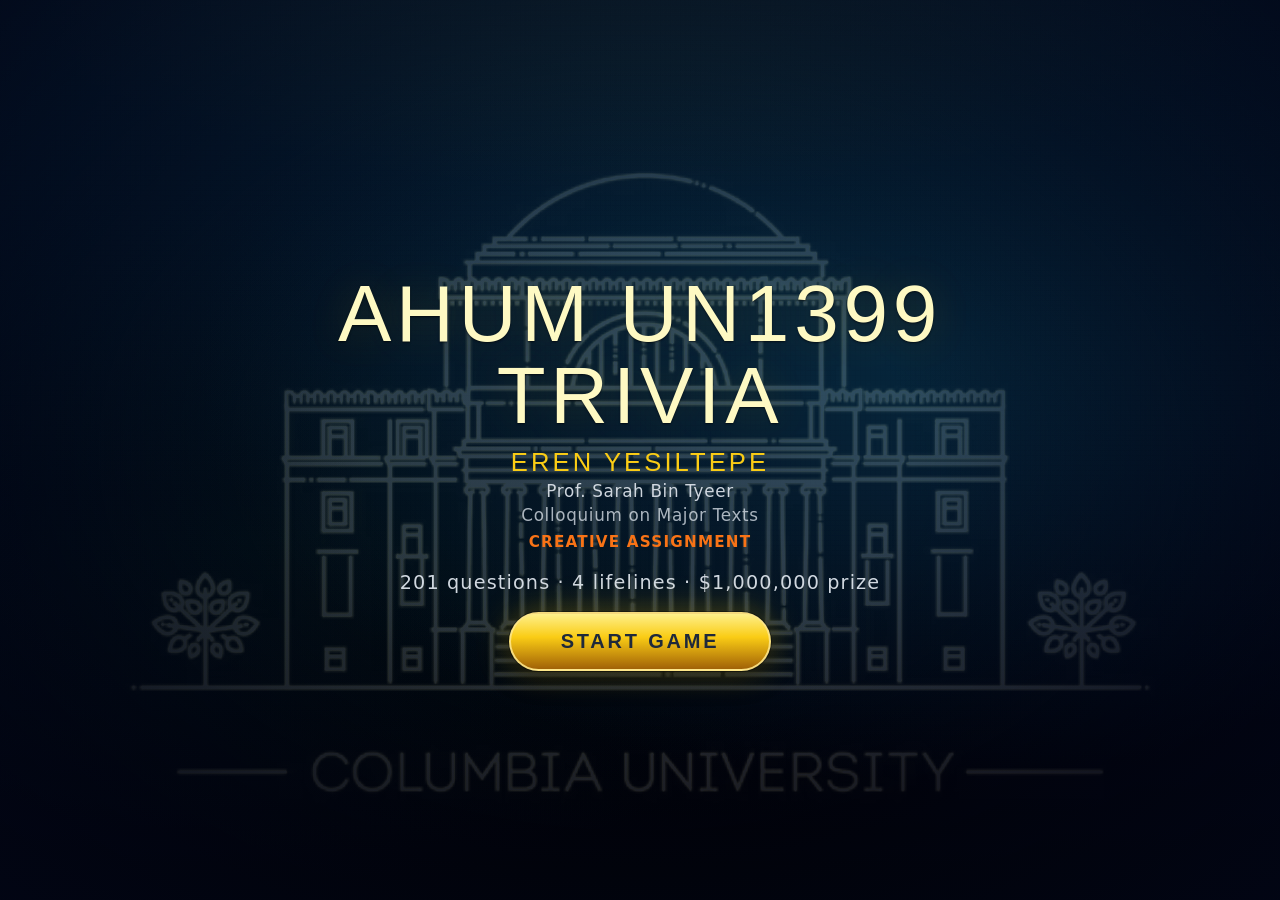
==== commit 7cb6bf98: "Add files via upload" ====
--- a/index.html
+++ b/index.html
@@ -6,22 +6,21 @@
 <meta name="theme-color" content="#050a30">
 <meta name="apple-mobile-web-app-capable" content="yes">
 <meta name="apple-mobile-web-app-status-bar-style" content="black-translucent">
-<title>AHUM UN1399 Trivia – Arab Humanities</title>
+<title>AHUM UN1399 Trivia – Colloquium on Major Texts</title>
 <link rel="stylesheet" href="styles.css">
 </head>
 <body>
 
 <!-- ============ WELCOME SCREEN ============ -->
 <div id="welcome" class="screen welcome active">
-  <img src="columbia-logo.png" alt="Columbia University" class="welcome-logo-img">
   <div class="welcome-logo">AHUM UN1399<br>TRIVIA</div>
   <div class="welcome-meta">
     <div class="welcome-name">Eren Yesiltepe</div>
     <div class="welcome-prof">Prof. Sarah Bin Tyeer</div>
-    <div class="welcome-course">Arab Humanities in Translation</div>
+    <div class="welcome-course">Colloquium on Major Texts</div>
     <div class="welcome-assignment">Creative Assignment</div>
   </div>
-  <div class="welcome-subtitle">201 questions · 3 lifelines · $1,000,000 prize</div>
+  <div class="welcome-subtitle">201 questions · 4 lifelines · $1,000,000 prize</div>
   <button class="btn" onclick="game.start()">START GAME</button>
 </div>
 
@@ -32,9 +31,10 @@
       <div class="top-bar">
         <span class="counter" id="counter">Question 1 / 15</span>
         <div class="lifelines">
-          <div class="lifeline" id="ll-fifty" onclick="game.useFiftyFifty()" title="50:50 - Removes two wrong answers">50:50</div>
+          <div class="lifeline" id="ll-fifty" onclick="game.useFiftyFifty()" title="50:50 - Removes wrong answers">50:50</div>
           <div class="lifeline" id="ll-audience" onclick="game.useAudience()" title="Ask the audience">👥</div>
           <div class="lifeline" id="ll-phone" onclick="game.usePhone()" title="Phone a friend">📞</div>
+          <div class="lifeline lifeline-sarah" id="ll-sarah" onclick="game.useSarah()" title="Ask Prof. Sarah Bin Tyeer - always correct!">🎓</div>
         </div>
         <button class="sound-toggle" id="sound-toggle" onclick="game.toggleSound()" title="Sound">🔊</button>
       </div>
@@ -99,6 +99,14 @@
   </div>
 </div>
 
+<div class="modal-overlay" id="modal-sarah">
+  <div class="modal">
+    <h3>🎓 Prof. Sarah Bin Tyeer Says</h3>
+    <p id="sarah-text" style="font-style: italic; font-size: 1.05rem; line-height: 1.6; color: var(--gold-light); margin: 22px 0;"></p>
+    <button class="btn" onclick="game.closeModal('modal-sarah')">CONTINUE</button>
+  </div>
+</div>
+
 <!-- Load order matters: data first, then audio, then game logic -->
 <script src="questions.js"></script>
 <script src="audio.js"></script>
--- a/styles.css
+++ b/styles.css
@@ -146,6 +146,34 @@
   min-height: calc(var(--vh, 1vh) * 100);
   text-align: center;
   padding: 72px 20px 28px;
+  position: relative;
+  overflow: hidden;
+}
+.welcome::before {
+  content: '';
+  position: absolute;
+  inset: 0;
+  background-image: url('columbia-logo.png');
+  background-repeat: no-repeat;
+  background-position: center 48%;
+  background-size: clamp(700px, 130vw, 1400px) auto;
+  filter: invert(1) brightness(1.5) sepia(0.4) hue-rotate(15deg) saturate(2.2);
+  opacity: 0.16;
+  pointer-events: none;
+  z-index: 0;
+  mix-blend-mode: screen;
+}
+.welcome::after {
+  content: '';
+  position: absolute;
+  inset: 0;
+  background: radial-gradient(ellipse at center, transparent 30%, rgba(2, 6, 23, 0.55) 70%, rgba(2, 6, 23, 0.85) 100%);
+  pointer-events: none;
+  z-index: 1;
+}
+.welcome > * {
+  position: relative;
+  z-index: 2;
 }
 .welcome-logo {
   font-family: var(--font-display);
@@ -493,6 +521,16 @@
 .lifeline-clue {
   border-color: rgba(244, 114, 182, 0.75);
 }
+.lifeline-sarah {
+  border-color: var(--gold);
+  background: radial-gradient(circle at 35% 30%, rgba(250, 204, 21, 0.35), rgba(161, 98, 7, 0.4) 65%, var(--bg-deep) 100%);
+  box-shadow: 0 4px 12px rgba(0, 0, 0, 0.35), 0 0 16px rgba(250, 204, 21, 0.35);
+  animation: sarah-pulse 2.4s ease-in-out infinite;
+}
+@keyframes sarah-pulse {
+  0%, 100% { box-shadow: 0 4px 12px rgba(0, 0, 0, 0.35), 0 0 16px rgba(250, 204, 21, 0.35); }
+  50%      { box-shadow: 0 4px 12px rgba(0, 0, 0, 0.35), 0 0 28px rgba(250, 204, 21, 0.65); }
+}
 .lifeline:hover:not(.used):not(.locked) {
   transform: scale(1.12) translateY(-3px);
   box-shadow: 0 0 25px var(--gold), 0 5px 15px rgba(0,0,0,0.4);
@@ -1064,46 +1102,3 @@
   line-height: 1.4;
   font-style: italic;
 }
-
-/* === WISDOM TOAST — mystical quote overlay === */
-#wisdom-toast {
-  position: fixed;
-  top: 50%;
-  left: 50%;
-  transform: translate(-50%, -50%) scale(0.85);
-  z-index: 9999;
-  background: radial-gradient(ellipse at center, rgba(5, 6, 23, 0.96) 0%, rgba(2, 6, 23, 0.92) 100%);
-  border: 1px solid rgba(250, 204, 21, 0.25);
-  border-radius: 16px;
-  padding: 32px 40px;
-  max-width: 520px;
-  width: 90vw;
-  text-align: center;
-  opacity: 0;
-  pointer-events: none;
-  transition: opacity 0.6s ease, transform 0.6s ease;
-  box-shadow:
-    0 0 60px rgba(250, 204, 21, 0.08),
-    0 0 120px rgba(250, 204, 21, 0.04),
-    inset 0 0 40px rgba(250, 204, 21, 0.03);
-}
-#wisdom-toast.show {
-  opacity: 1;
-  transform: translate(-50%, -50%) scale(1);
-}
-.wisdom-text {
-  font-family: 'Georgia', 'Noto Serif', serif;
-  font-size: clamp(1rem, 2.5vw, 1.25rem);
-  color: var(--gold-light);
-  line-height: 1.7;
-  font-style: italic;
-  margin-bottom: 14px;
-}
-.wisdom-author {
-  font-family: var(--font-ui);
-  font-size: clamp(0.78rem, 1.8vw, 0.92rem);
-  color: var(--gold);
-  letter-spacing: 0.1em;
-  text-transform: uppercase;
-  opacity: 0.85;
-}
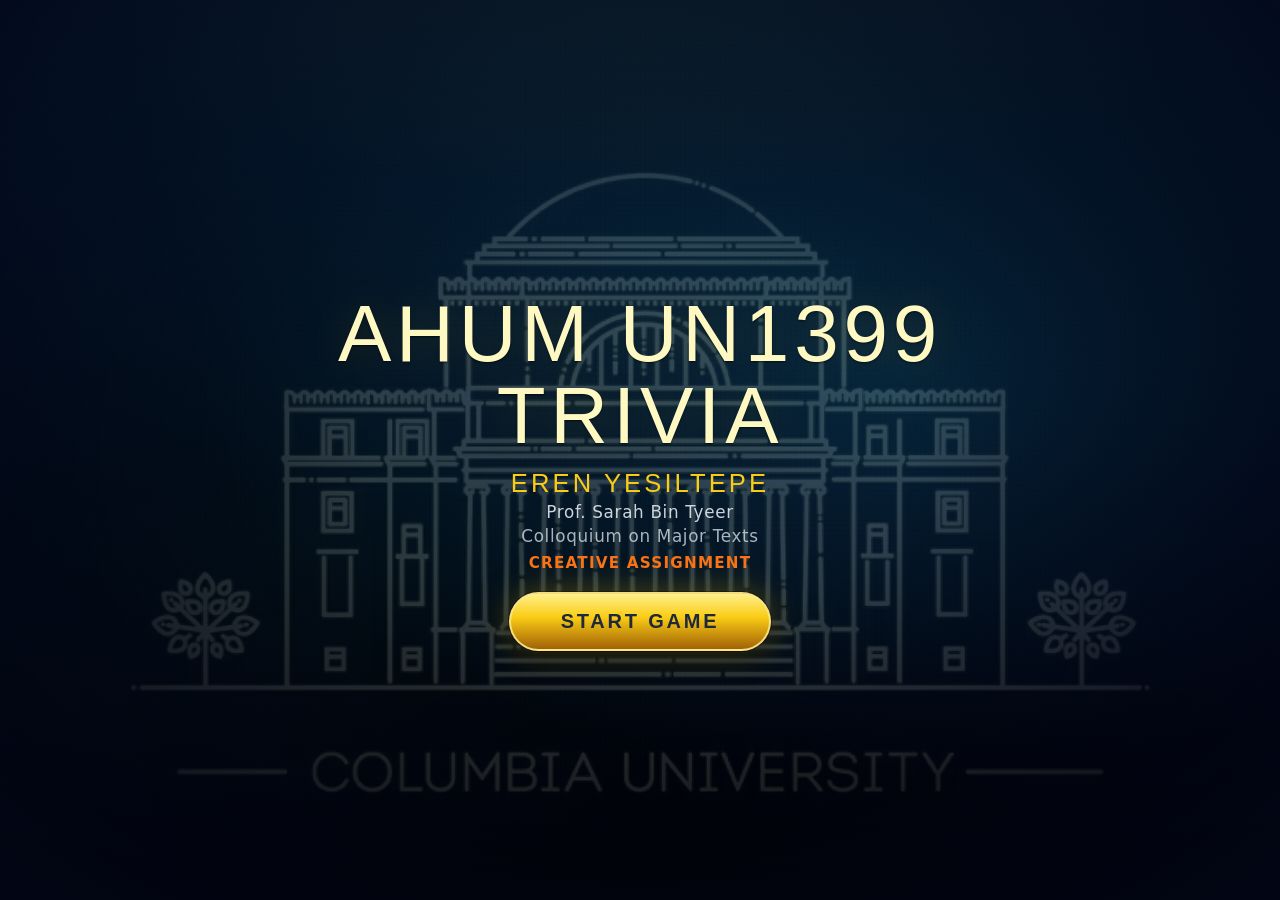
==== commit d15193ca: "Add files via upload" ====
--- a/index.html
+++ b/index.html
@@ -20,7 +20,6 @@
     <div class="welcome-course">Colloquium on Major Texts</div>
     <div class="welcome-assignment">Creative Assignment</div>
   </div>
-  <div class="welcome-subtitle">201 questions · 4 lifelines · $1,000,000 prize</div>
   <button class="btn" onclick="game.start()">START GAME</button>
 </div>
 
@@ -56,6 +55,10 @@
   <h2 id="end-title"></h2>
   <div class="prize-display" id="end-prize"></div>
   <p id="end-message"></p>
+  <div class="end-quote-block">
+    <p id="end-quote" class="end-quote"></p>
+    <p id="end-quote-source" class="end-quote-source"></p>
+  </div>
   <button class="btn" onclick="location.reload()">PLAY AGAIN</button>
 </div>
 
@@ -94,7 +97,7 @@
 <div class="modal-overlay" id="modal-phone">
   <div class="modal">
     <h3>📞 Your Friend on the Phone</h3>
-    <p id="phone-text" style="font-style: italic; font-size: 1.05rem; line-height: 1.6; color: var(--gold-light); margin: 22px 0;"></p>
+    <div id="phone-text" class="phone-block"></div>
     <button class="btn" onclick="game.closeModal('modal-phone')">CONTINUE</button>
   </div>
 </div>
--- a/styles.css
+++ b/styles.css
@@ -833,11 +833,51 @@
 }
 .end p {
   font-size: clamp(0.95rem, 2vw, 1.3rem);
-  margin-bottom: 30px;
+  margin-bottom: 18px;
   color: var(--gold-light);
   max-width: 600px;
   line-height: 1.6;
   padding: 0 15px;
+}
+.end-quote-block {
+  max-width: 640px;
+  margin: 8px auto 28px;
+  padding: 22px 28px 18px;
+  border-top: 1px solid rgba(250, 204, 21, 0.25);
+  border-bottom: 1px solid rgba(250, 204, 21, 0.25);
+  background: rgba(15, 23, 42, 0.35);
+  border-radius: 4px;
+  position: relative;
+}
+.end-quote-block::before,
+.end-quote-block::after {
+  content: '';
+  position: absolute;
+  width: 40px;
+  height: 1px;
+  background: var(--gold);
+  opacity: 0.6;
+}
+.end-quote-block::before { top: -1px; left: 50%; transform: translateX(-50%); }
+.end-quote-block::after  { bottom: -1px; left: 50%; transform: translateX(-50%); }
+.end-quote {
+  font-family: 'Cormorant Garamond', 'Georgia', 'Times New Roman', serif;
+  font-style: italic;
+  font-size: clamp(1.05rem, 2.4vw, 1.45rem) !important;
+  color: var(--gold-light) !important;
+  line-height: 1.55 !important;
+  margin-bottom: 12px !important;
+  letter-spacing: 0.01em;
+  text-shadow: 0 0 18px rgba(250, 204, 21, 0.15);
+}
+.end-quote-source {
+  font-family: var(--font-mono-stats);
+  font-size: clamp(0.72rem, 1.4vw, 0.85rem) !important;
+  text-transform: uppercase;
+  letter-spacing: 0.16em;
+  color: rgba(250, 204, 21, 0.7) !important;
+  margin-bottom: 0 !important;
+  font-weight: 600;
 }
 @keyframes bounce {
   0%, 100% { transform: translateY(0); }
@@ -969,6 +1009,38 @@
   font-weight: 900;
   font-size: 1.2rem;
   color: var(--gold);
+}
+
+/* === PHONE LIFELINE === */
+.phone-block {
+  margin: 18px 0 8px;
+}
+.phone-caller {
+  font-family: var(--font-mono-stats);
+  font-size: 0.85rem;
+  text-transform: uppercase;
+  letter-spacing: 0.18em;
+  color: var(--gold);
+  margin-bottom: 16px;
+  font-weight: 700;
+  opacity: 0.92;
+}
+.phone-reply {
+  font-style: italic;
+  font-size: 1.08rem;
+  line-height: 1.6;
+  color: var(--gold-light);
+  margin: 8px 0 18px;
+  padding: 0 8px;
+}
+.phone-tip {
+  font-size: 0.85rem;
+  color: rgba(226, 232, 240, 0.72);
+  margin-top: 14px;
+  padding-top: 14px;
+  border-top: 1px solid rgba(250, 204, 21, 0.18);
+  font-weight: 500;
+  letter-spacing: 0.02em;
 }
 
 /* === RESPONSIVE === */
